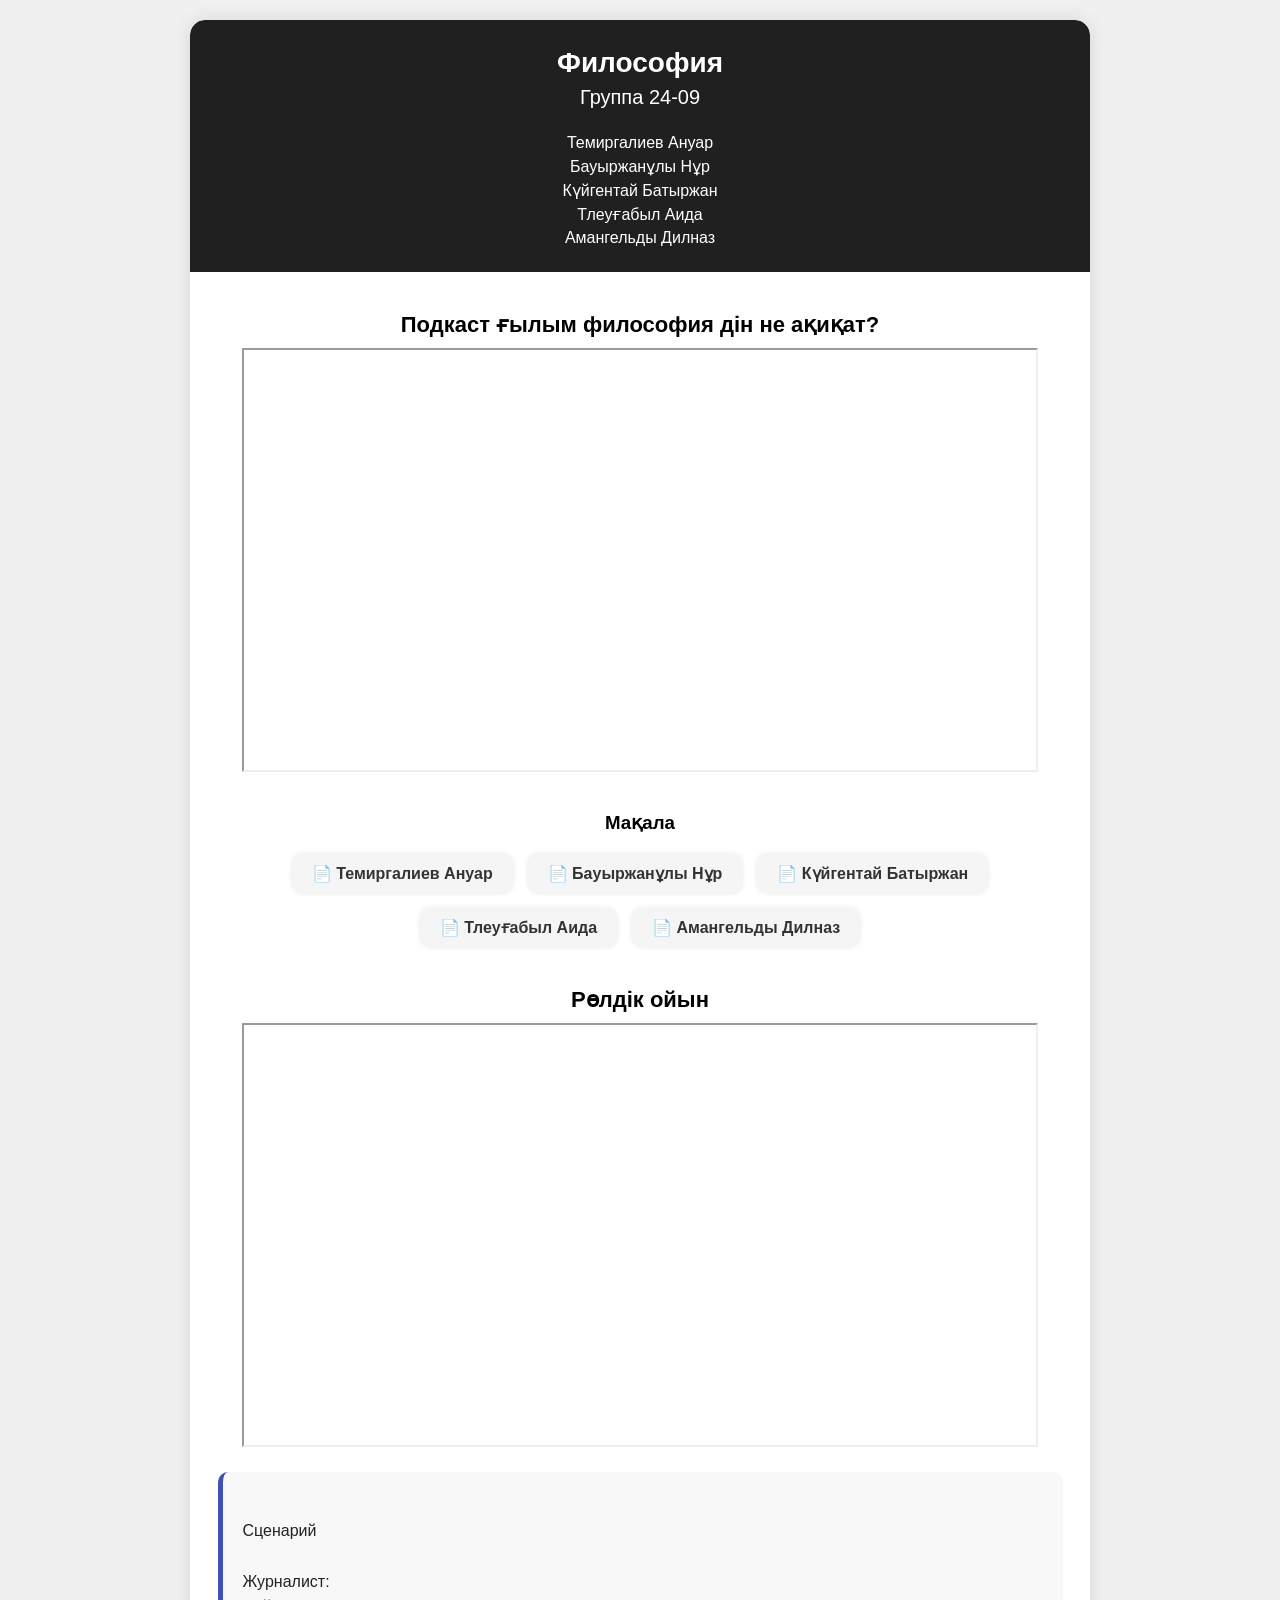
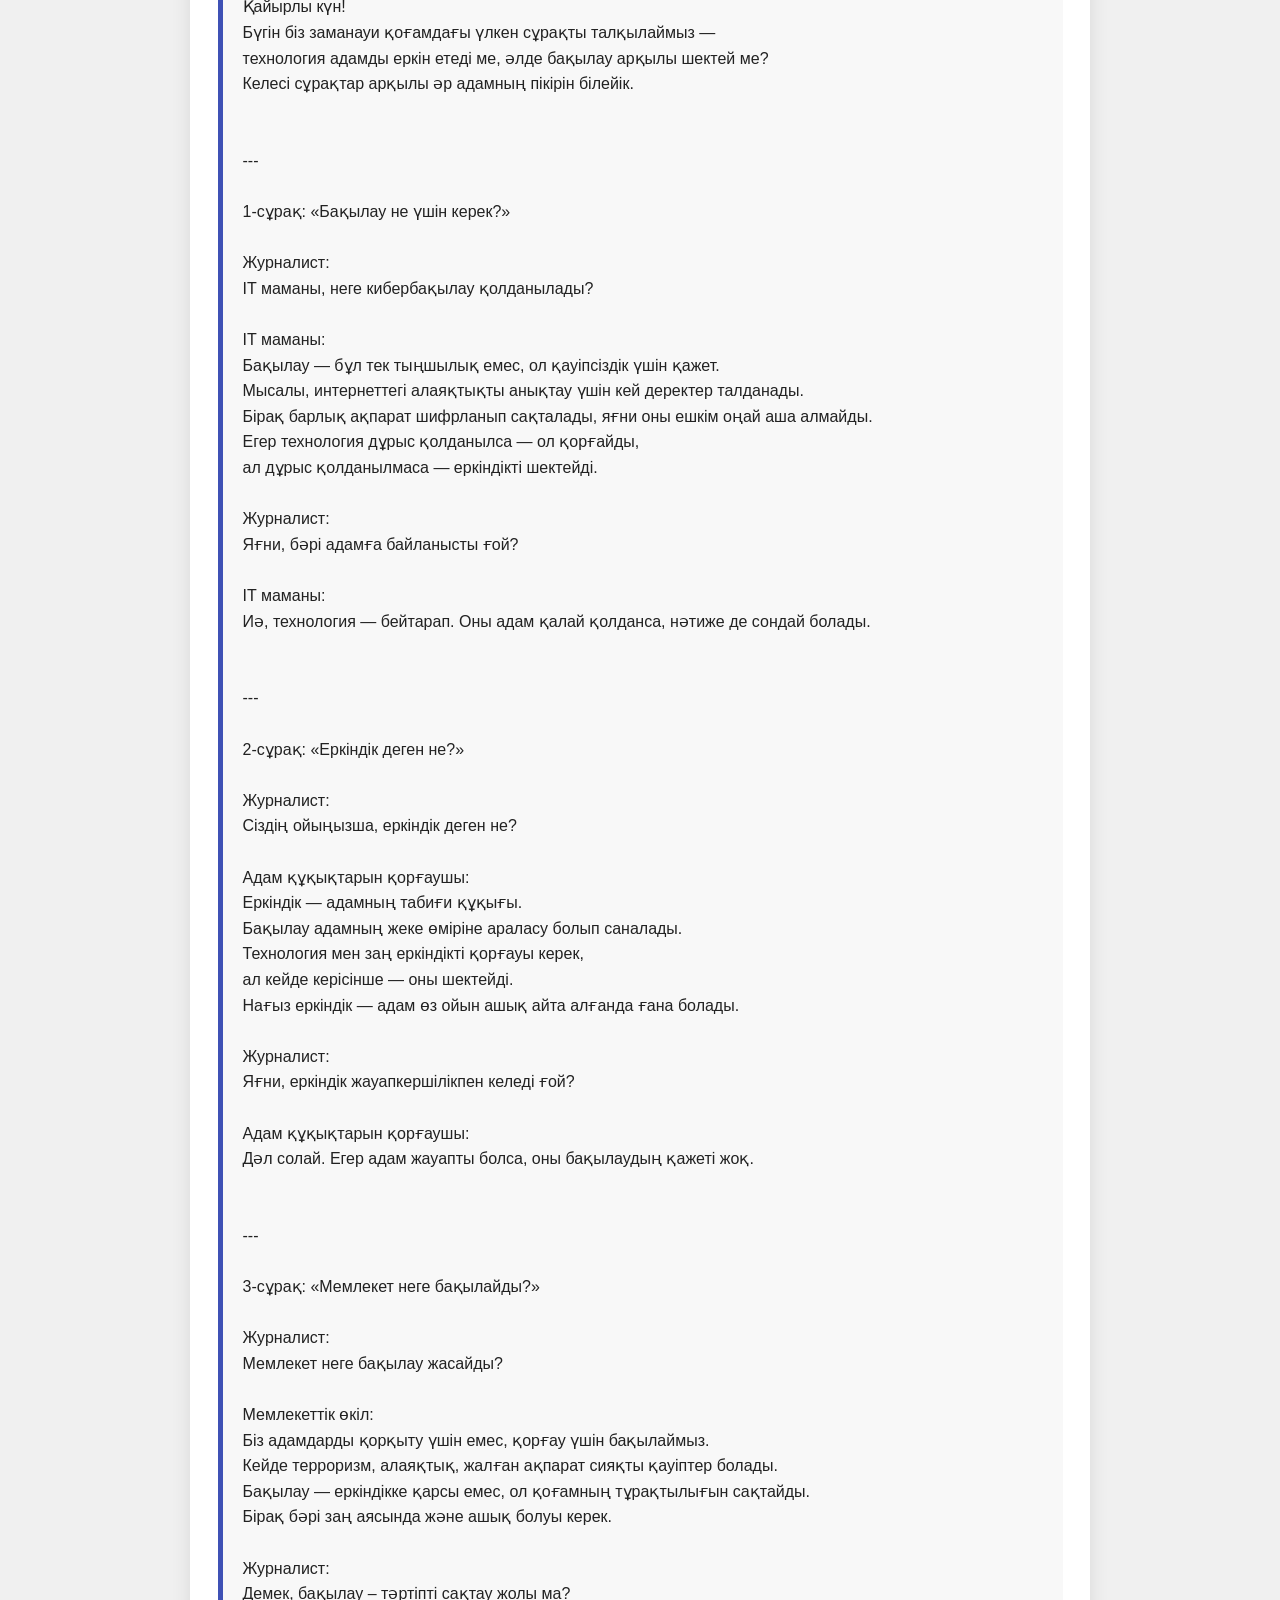
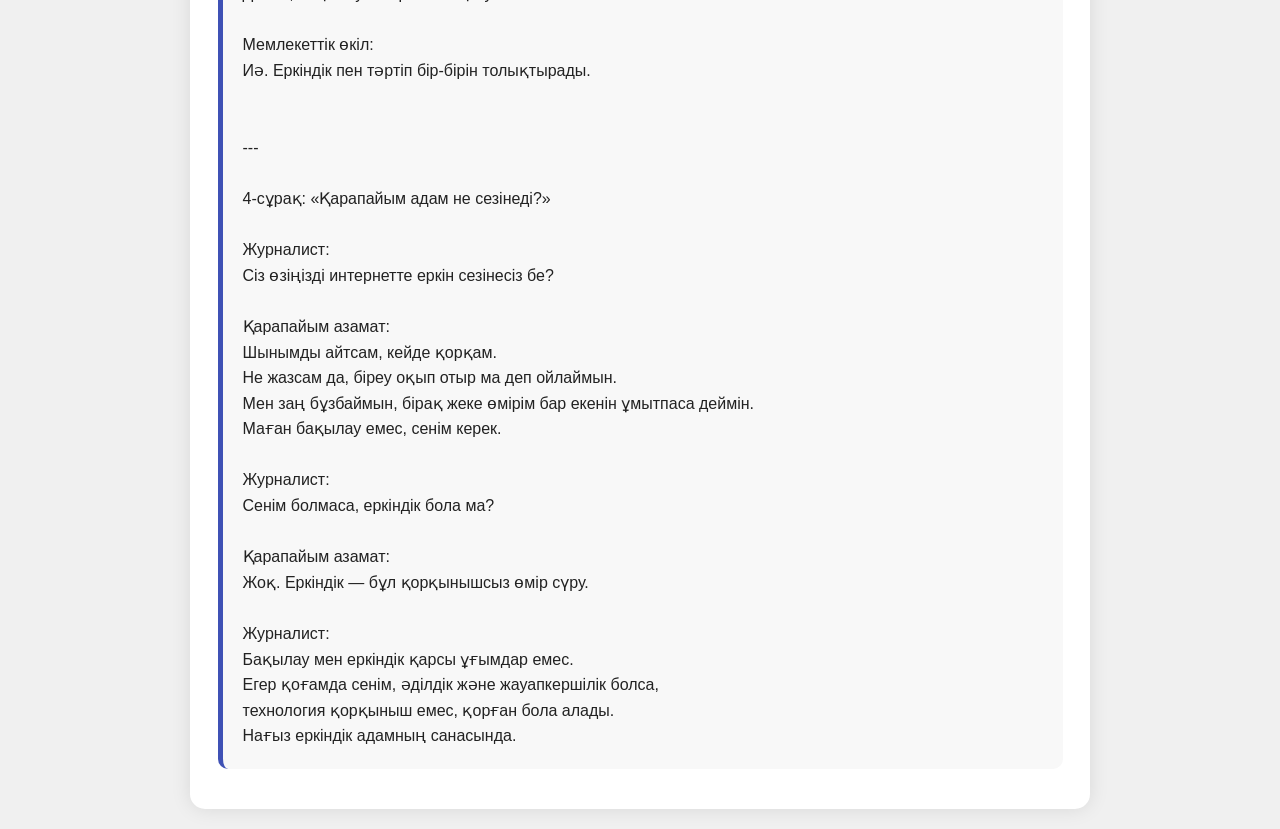
==== index.html @ 65356845 "Update and rename Filo.html to index.html" ====
<html>
  <head>
    <title>Философия</title>
    <link rel="stylesheet" href="style.css">
    <meta name="viewport" content="width=device-width, initial-scale=1.0">
  </head>
  <body>
    <div class="card">
      <section class="authors">
        <h1>Философия</h1>
        <h2>Группа 24-09</h2>
        <p>Темиргалиев Ануар</p>
        <p>Бауыржанұлы Нұр</p>
        <p>Күйгентай Батыржан</p>
        <p>Тлеуғабыл Аида</p>
        <p>Амангельды Дилназ</p>
      </section>

      <section class="video-text">

        <h3>Подкаст ғылым философия дін не ақиқат?</h3>

        <!-- Видео №1 -->
        <iframe 
          src="https://drive.google.com/file/d/1N21xJ_x0sMImyi3D7Mkk30RcFtEYgE8o/preview" 
          width="92%" height="420" allow="autoplay">
        </iframe>

      </section>

      <section class="downloads">
        <h3>Мақала</h3>
        <div class="files">

          <!-- Темиргалиев Ануар -->
          <a href="https://docs.google.com/document/d/1gmVdVV3vQYMbC9fkOR5IxUxWSrPa9TW8/preview" target="_blank">
            📄 Темиргалиев Ануар
          </a>

          <!-- Бауыржанұлы Нұр -->
          <a href="https://docs.google.com/document/d/1qj4yEWB0NtpQDfIkm5fI95Is9vGg1AGD/preview" target="_blank">
            📄 Бауыржанұлы Нұр
          </a>

          <!-- Күйгентай Батыржан -->
          <a href="https://docs.google.com/document/d/1i65cK0eOXf2SrSI7M9x84nUnsJL4Cl3P/preview" target="_blank">
            📄 Күйгентай Батыржан
          </a>

          <!-- Тлеуғабыл Аида -->
          <a href="https://docs.google.com/document/d/1V-1NUDyPw1oAIvfwUVDxWOEWT_EuHJEH/preview" target="_blank">
            📄 Тлеуғабыл Аида
          </a>

          <!-- Амангельды Дилназ -->
          <a href="https://docs.google.com/document/d/1BNvIs2uz__xidwM-RLcsASYS1b76x2Jy/preview" target="_blank">
            📄 Амангельды Дилназ
          </a>

        </div>
      </section>

      <section class="video-bottom">
        <h3>Рөлдік ойын</h3>

        <!-- Видео №2 -->
        <iframe 
          src="https://drive.google.com/file/d/1G3NXyZ5qoiA2nid-SJ-LAAxr1Rw4PHw3/preview" 
          width="92%" height="420" allow="autoplay">
        </iframe>

        <p>
Сценарий

Журналист:
Қайырлы күн!
Бүгін біз заманауи қоғамдағы үлкен сұрақты талқылаймыз —
технология адамды еркін етеді ме, әлде бақылау арқылы шектей ме?
Келесі сұрақтар арқылы әр адамның пікірін білейік.


---

1-сұрақ: «Бақылау не үшін керек?»

Журналист:
IT маманы, неге кибербақылау қолданылады?

IT маманы:
Бақылау — бұл тек тыңшылық емес, ол қауіпсіздік үшін қажет.
Мысалы, интернеттегі алаяқтықты анықтау үшін кей деректер талданады.
Бірақ барлық ақпарат шифрланып сақталады, яғни оны ешкім оңай аша алмайды.
Егер технология дұрыс қолданылса — ол қорғайды,
ал дұрыс қолданылмаса — еркіндікті шектейді.

Журналист:
Яғни, бәрі адамға байланысты ғой?

IT маманы:
Иә, технология — бейтарап. Оны адам қалай қолданса, нәтиже де сондай болады.


---

2-сұрақ: «Еркіндік деген не?»

Журналист:
Сіздің ойыңызша, еркіндік деген не?

Адам құқықтарын қорғаушы:
Еркіндік — адамның табиғи құқығы.
Бақылау адамның жеке өміріне араласу болып саналады.
Технология мен заң еркіндікті қорғауы керек,
ал кейде керісінше — оны шектейді.
Нағыз еркіндік — адам өз ойын ашық айта алғанда ғана болады.

Журналист:
Яғни, еркіндік жауапкершілікпен келеді ғой?

Адам құқықтарын қорғаушы:
Дәл солай. Егер адам жауапты болса, оны бақылаудың қажеті жоқ.


---

3-сұрақ: «Мемлекет неге бақылайды?»

Журналист:
Мемлекет неге бақылау жасайды?

Мемлекеттік өкіл:
Біз адамдарды қорқыту үшін емес, қорғау үшін бақылаймыз.
Кейде терроризм, алаяқтық, жалған ақпарат сияқты қауіптер болады.
Бақылау — еркіндікке қарсы емес, ол қоғамның тұрақтылығын сақтайды.
Бірақ бәрі заң аясында және ашық болуы керек.

Журналист:
Демек, бақылау – тәртіпті сақтау жолы ма?

Мемлекеттік өкіл:
Иә. Еркіндік пен тәртіп бір-бірін толықтырады.


---

4-сұрақ: «Қарапайым адам не сезінеді?»

Журналист:
Сіз өзіңізді интернетте еркін сезінесіз бе?

Қарапайым азамат:
Шынымды айтсам, кейде қорқам.
Не жазсам да, біреу оқып отыр ма деп ойлаймын.
Мен заң бұзбаймын, бірақ жеке өмірім бар екенін ұмытпаса деймін.
Маған бақылау емес, сенім керек.

Журналист:
Сенім болмаса, еркіндік бола ма?

Қарапайым азамат:
Жоқ. Еркіндік — бұл қорқынышсыз өмір сүру.

Журналист:
Бақылау мен еркіндік  қарсы ұғымдар емес.
Егер қоғамда сенім, әділдік және жауапкершілік болса,
технология қорқыныш емес, қорған бола алады.
Нағыз еркіндік адамның санасында.
</p>
      </section>
    </div>
  </body>
</html>
---- style.css ----
body {
  background-color: #f0f0f0;
  margin: 0;
  font-family: Arial, sans-serif;
}

.card {
  background-color: white;
  width: 90%;
  max-width: 900px;
  margin: 20px auto;
  border-radius: 15px;
  box-shadow: 0 0 20px rgba(0, 0, 0, 0.1);
  overflow: hidden;
  animation: fadeIn 0.8s ease-in-out;
}

.authors {
  background-color: #202020;
  text-align: center;
  color: rgb(255, 255, 255);
  padding: 20px 0;
  border-radius: 15px 15px 0 0;
}

.authors h1 {
  margin: 0;
  font-size: 28px;
  margin: 7px 0;
}

.authors h2 {
  margin: 5px 0 25px 0;
  font-weight: normal;
  font-size: 20px;
}

.authors p {
  margin: 5px 0;
  font-size: 16px;

}


.video-text,
.video-bottom {
  text-align: center;
  margin: 40px 0;
  padding: 0 20px;
}

.video-text h3,
.video-bottom h3 {
  font-size: 22px;
  margin-bottom: 10px;
}

video {
  width: 100%;
  max-width: 800px;
  height: auto;
  border-radius: 10px;
  margin-top: 10px;
}


.downloads {
  text-align: center;
  margin-top: 30px;
}

.files {
  display: flex;
  flex-wrap: wrap;
  justify-content: center;
  gap: 15px;
  margin-top: 20px;
}

.files a {
  background-color: #f5f5f5;
  color: #333;
  text-decoration: none;
  padding: 10px 20px;
  border-radius: 10px;
  box-shadow: 0 0 5px rgba(0, 0, 0, 0.1);
  transition: all 0.3s;
  font-weight: bold;
}

.files a:hover {
  background-color: #b0d4ff;
  transform: scale(1.05);
}


.video-bottom p {
  background-color: #f8f8f8;
  color: #222;
  text-align: left;
  padding: 20px;
  margin: 25px auto;
  border-left: 5px solid #3f51b5;
  border-radius: 10px;
  line-height: 1.6;
  white-space: pre-line; 
  max-width: 800px;
  font-size: 16px;
}


@keyframes fadeIn {
  from { opacity: 0; transform: translateY(20px); }
  to { opacity: 1; transform: translateY(0); }
}

@media (max-width: 600px) {
  .authors h1 { font-size: 22px; }
  .authors h2 { font-size: 18px; }
  .authors p { font-size: 14px; }

  video {
    width: 100%;
    border-radius: 8px;
  }

  .files a {
    width: 100%;
    padding: 12px;
  }

  .video-bottom p {
    font-size: 14px;
    padding: 15px;
  }
}
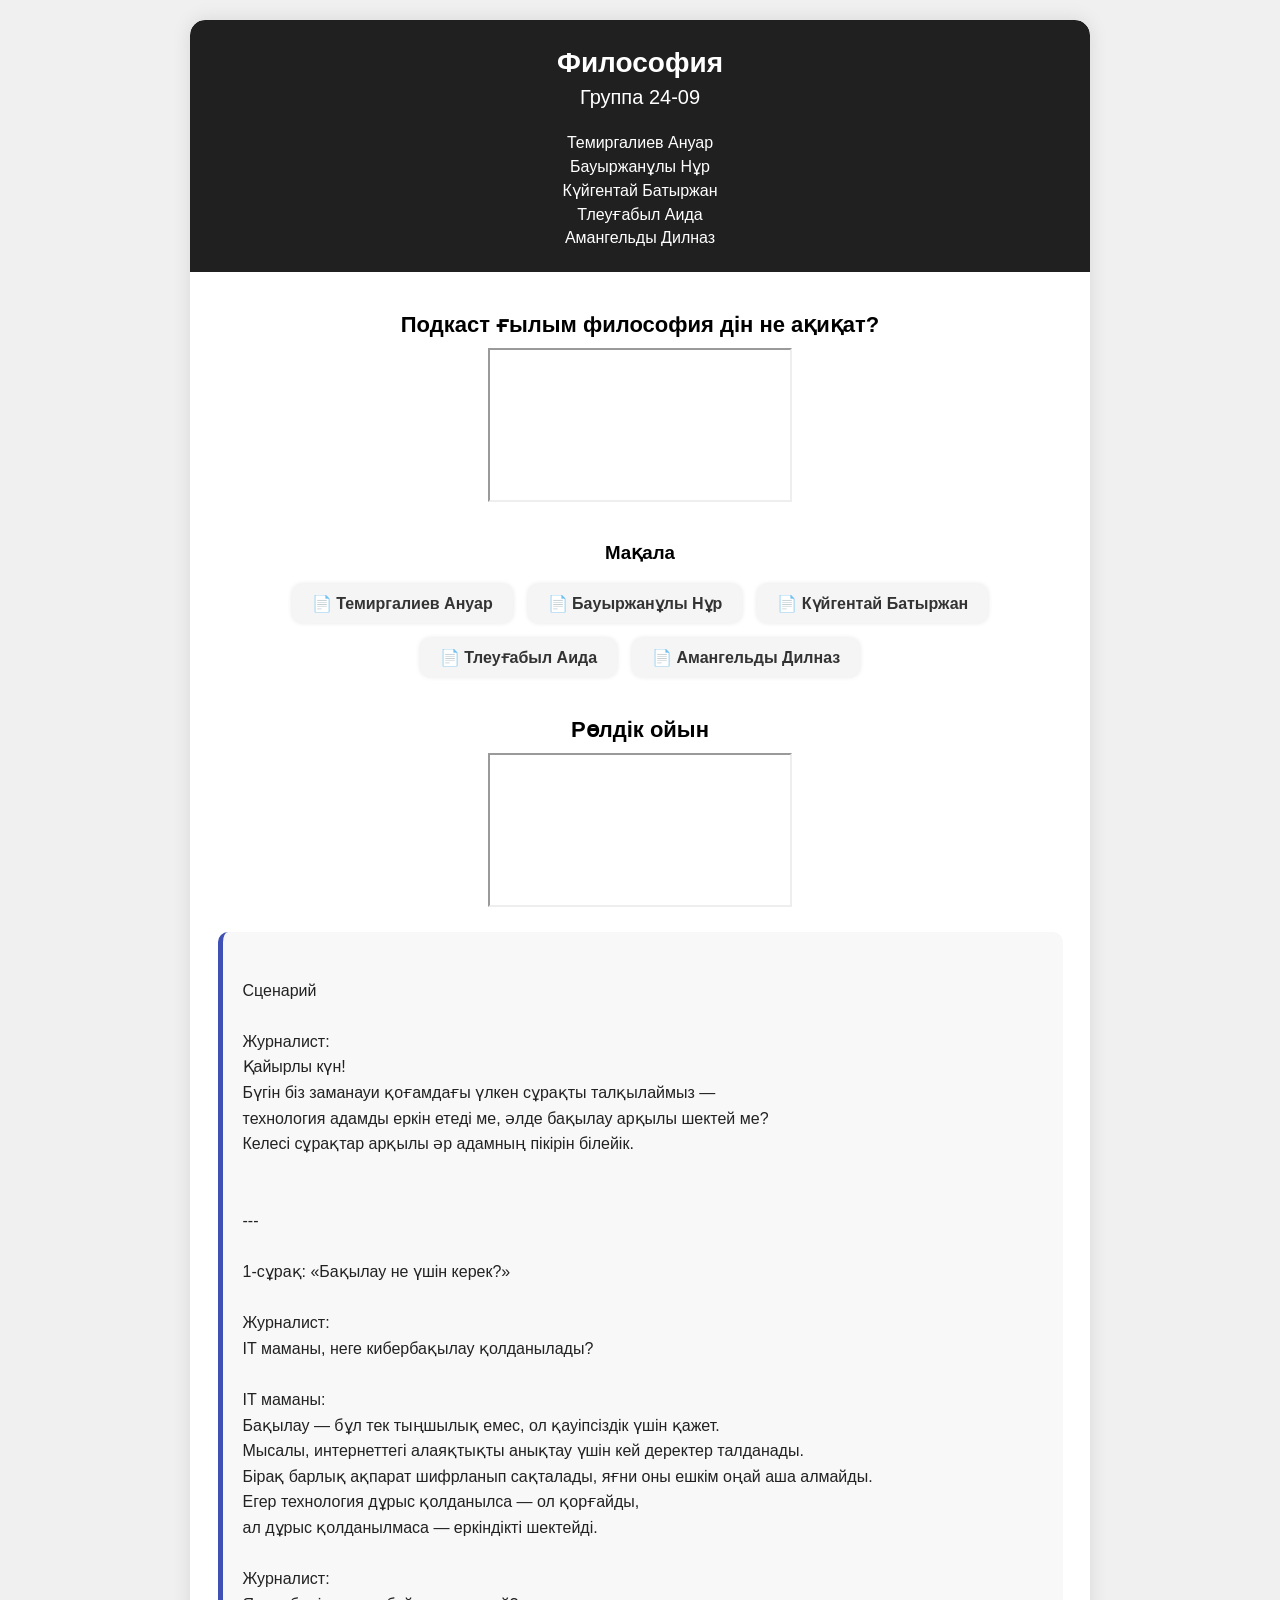
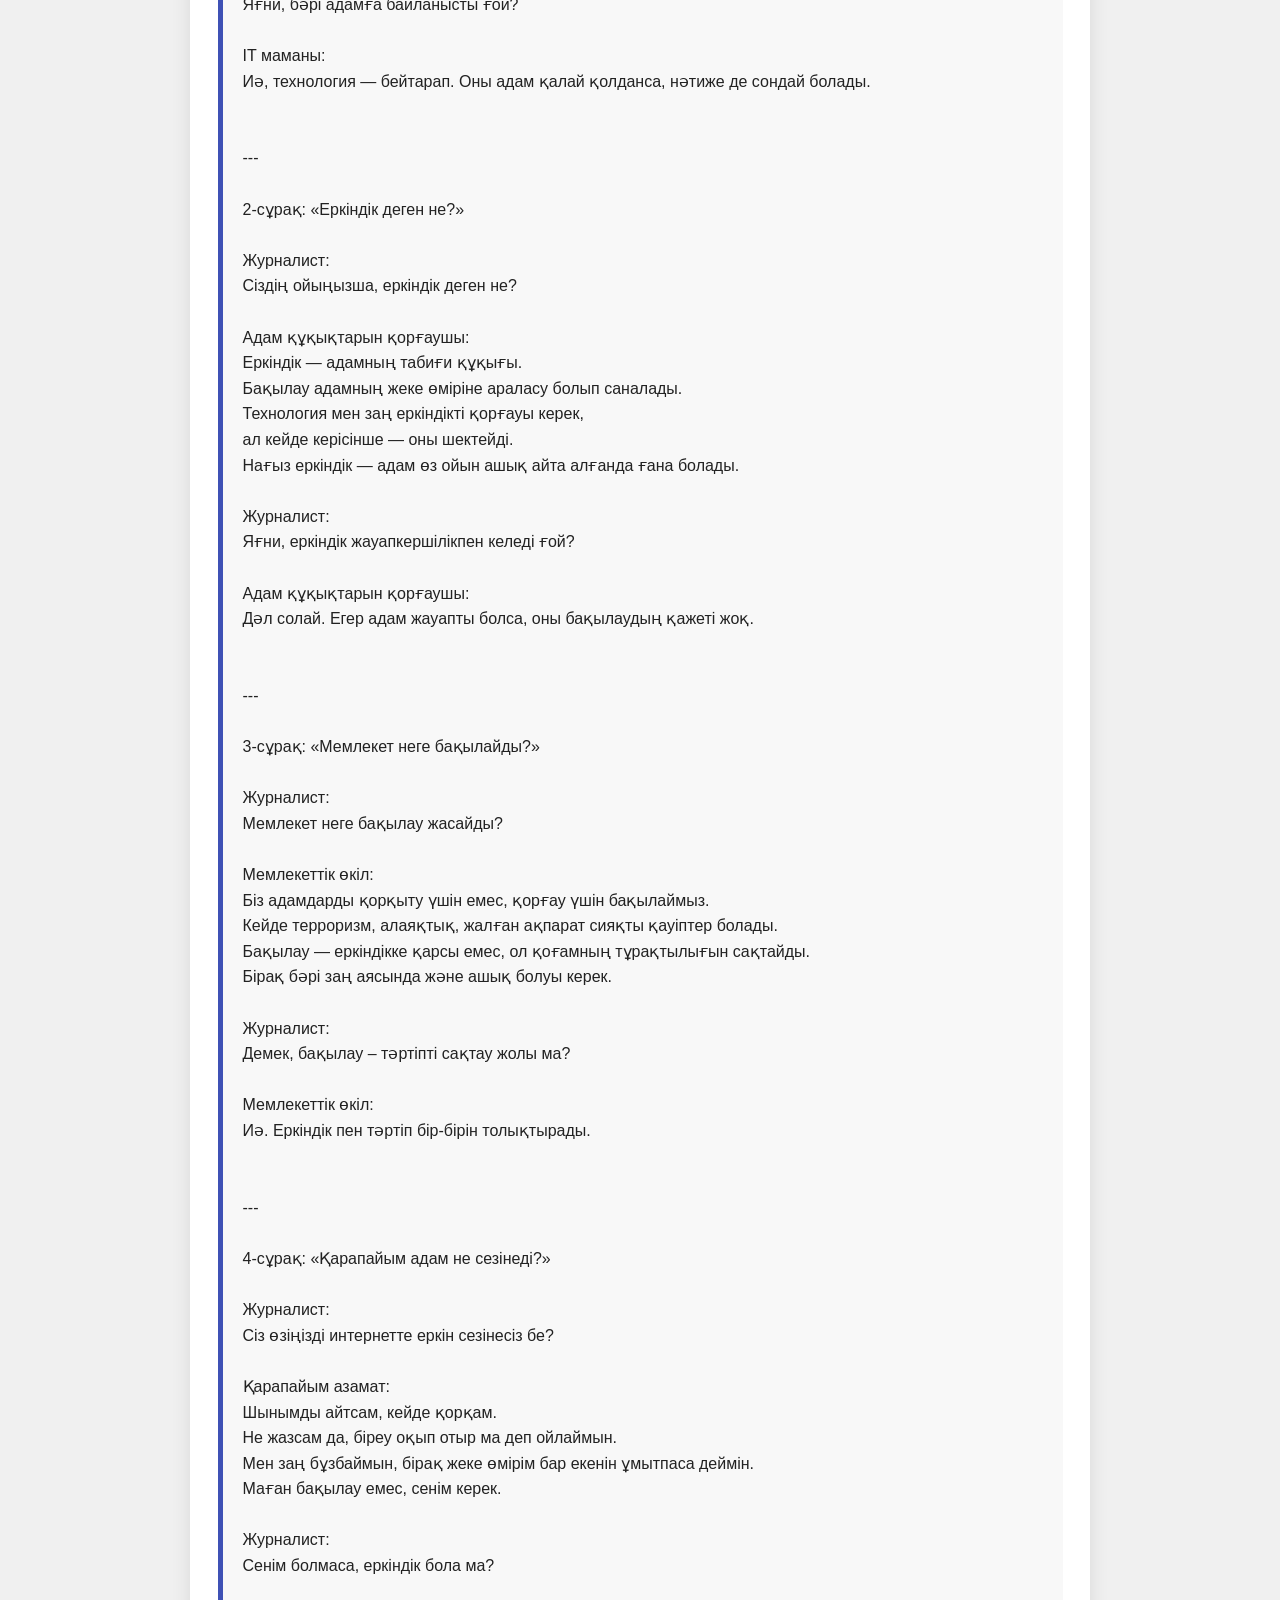
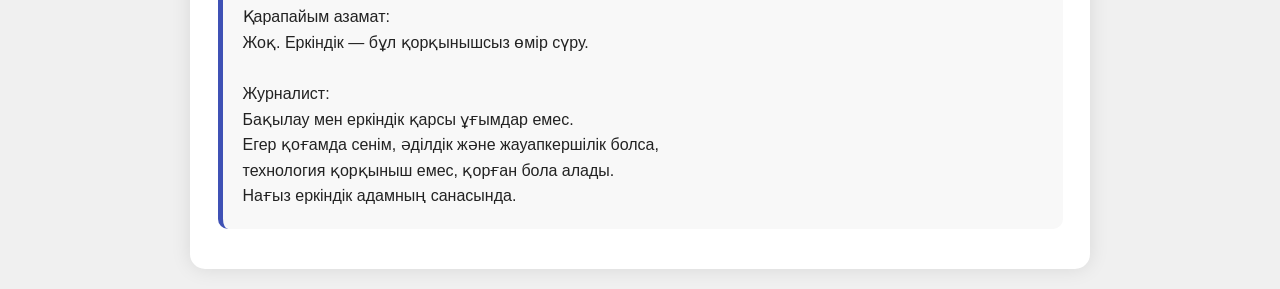
==== commit 7b317a29: "Update index.html" ====
--- a/index.html
+++ b/index.html
@@ -21,10 +21,11 @@
         <h3>Подкаст ғылым философия дін не ақиқат?</h3>
 
         <!-- Видео №1 -->
-        <iframe 
-          src="https://drive.google.com/file/d/1N21xJ_x0sMImyi3D7Mkk30RcFtEYgE8o/preview" 
-          width="92%" height="420" allow="autoplay">
-        </iframe>
+        <div class="video-container">
+  <iframe src="https://drive.google.com/file/d/1N21xJ_x0sMImyi3D7Mkk30RcFtEYgE8o/preview"
+          allow="autoplay"></iframe>
+</div>
+
 
       </section>
 
@@ -64,10 +65,11 @@
         <h3>Рөлдік ойын</h3>
 
         <!-- Видео №2 -->
-        <iframe 
-          src="https://drive.google.com/file/d/1G3NXyZ5qoiA2nid-SJ-LAAxr1Rw4PHw3/preview" 
-          width="92%" height="420" allow="autoplay">
-        </iframe>
+       <div class="video-container">
+  <iframe src="https://drive.google.com/file/d/1G3NXyZ5qoiA2nid-SJ-LAAxr1Rw4PHw3/preview"
+          allow="autoplay"></iframe>
+</div>
+
 
         <p>
 Сценарий
@@ -170,3 +172,4 @@
     </div>
   </body>
 </html>
+
--- a/style.css
+++ b/style.css
@@ -133,4 +133,5 @@
     font-size: 14px;
     padding: 15px;
   }
-}+
+}
